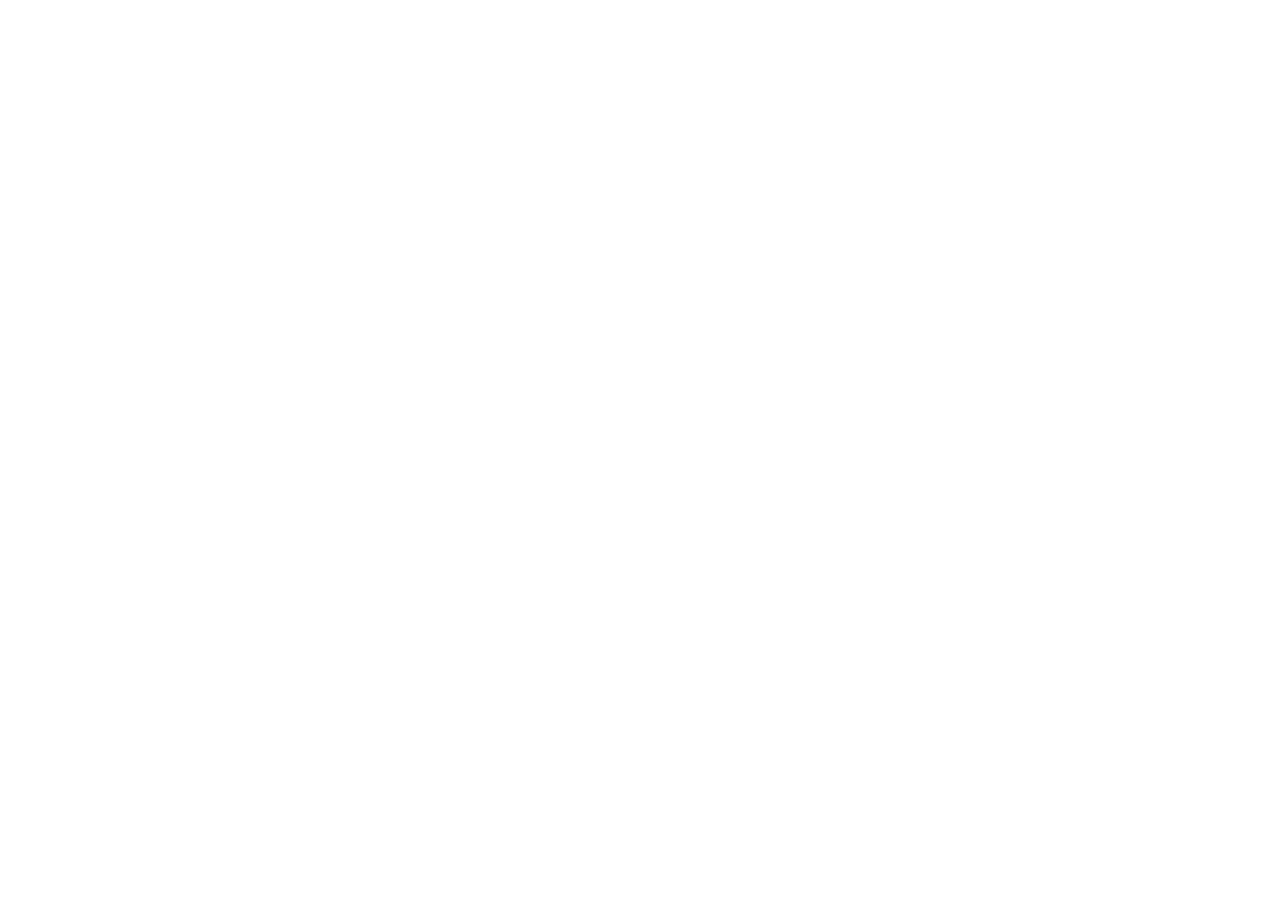
==== index.html @ 4e3c71ef "Files Setup" ====
<!DOCTYPE html>
<html lang="en">
<head>
    <meta charset="UTF-8">
    <meta http-equiv="X-UA-Compatible" content="IE=edge">
    <meta name="viewport" content="width=device-width, initial-scale=1.0">
    <title>Wather Dashboard Home</title>
    <link rel="stylesheet" href="reset.css">
    <link rel="stylesheet" href="styles.css"> 
</head>
<body>
    
</body>
</html>
---- styles.css ----
/* giving the body a dark background to better see the bright colored boxes */
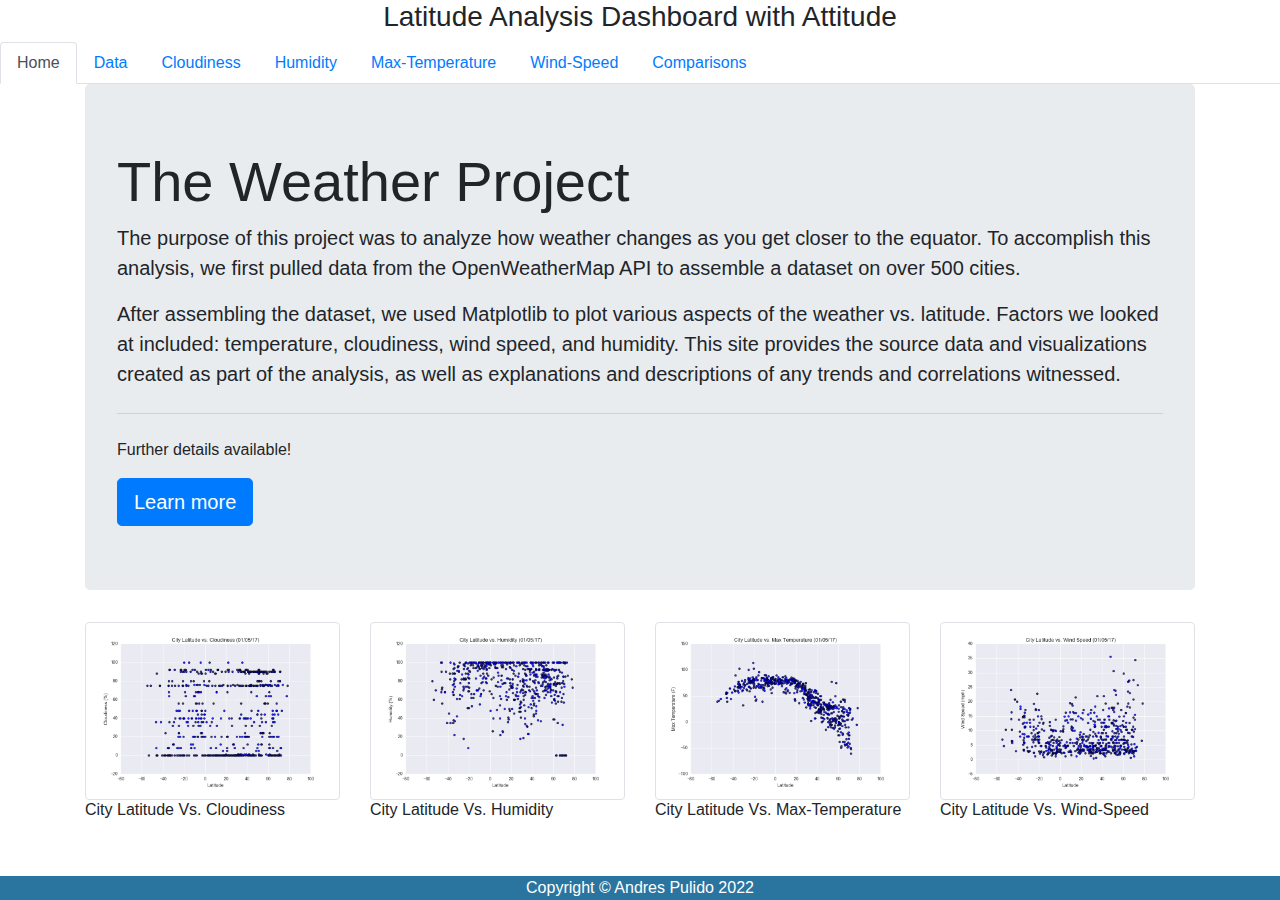
==== commit 5631eb3c: "All Pages set - Working on paragraph and Comparisons page." ====
--- a/index.html
+++ b/index.html
@@ -1,14 +1,107 @@
 <!DOCTYPE html>
 <html lang="en">
+
 <head>
-    <meta charset="UTF-8">
-    <meta http-equiv="X-UA-Compatible" content="IE=edge">
-    <meta name="viewport" content="width=device-width, initial-scale=1.0">
-    <title>Wather Dashboard Home</title>
-    <link rel="stylesheet" href="reset.css">
-    <link rel="stylesheet" href="styles.css"> 
+  <meta charset="UTF-8">
+  <title>Weather Dashboard Home</title>
+  <link rel="stylesheet" href="https://stackpath.bootstrapcdn.com/bootstrap/4.3.1/css/bootstrap.min.css" integrity="sha384-ggOyR0iXCbMQv3Xipma34MD+dH/1fQ784/j6cY/iJTQUOhcWr7x9JvoRxT2MZw1T" crossorigin="anonymous">
+  <link rel="stylesheet" href="styles.css">
 </head>
 <body>
-    
+    <div class="row">
+        <div class="col"> <!--Nav Bar-->
+          <h3 class="text-center">Latitude Analysis Dashboard with Attitude</h3>
+          <ul class="nav nav-tabs">
+              <li class="nav-item">
+                <a class="nav-link active" href="index.html">Home</a>
+              </li>
+              <li class="nav-item">
+                <a class="nav-link" href="data.html">Data</a>
+              </li>
+              <li class="nav-item">
+                <a class="nav-link" href="cloudiness.html">Cloudiness</a>
+              </li>
+              <li class="nav-item">
+                <a class="nav-link" href="humidity.html">Humidity</a>
+              </li>
+              <li class="nav-item">
+                <a class="nav-link" href="max_temperature.html">Max-Temperature</a>
+              </li>
+              <li class="nav-item">
+                <a class="nav-link" href="wind_speed.html">Wind-Speed</a>
+              </li>
+              <li class="nav-item">
+                <a class="nav-link" href="comparisons.html">Comparisons</a>
+              </li>
+          </ul>
+          </div>
+      </div>
+  <div class="container">
+    <div class="jumbotron">
+      <h1 class="display-4">The Weather Project</h1>
+      <p class="lead">The purpose of this project was to analyze how weather changes as you get closer to the equator.
+           To accomplish this analysis, we first pulled data from the OpenWeatherMap API to assemble a dataset on over 500 cities.</p>
+      <p class="lead">After assembling the dataset, we used Matplotlib to plot various aspects of the weather vs. latitude. 
+          Factors we looked at included: temperature, cloudiness, wind speed, and humidity. 
+          This site provides the source data and visualizations created as part of the analysis, as well as explanations and 
+          descriptions of any trends and correlations witnessed.</p>
+      <hr class="my-4">
+      <p>Further details available!</p>
+      <a class="btn btn-primary btn-lg" href="comparisons.html" role="button">Learn more</a>
+    </div>
+  </div>
+
+<div class="container">
+  <h3 class="text-center"></h3>
+    <div class="row">
+        <div class="col-3"> <!--Cloudiness-->
+            <div class="thumbnail">
+            <a href="cloudiness.html">
+                <img src="Resources/assets/images/Fig3.png" alt="..." class="img-thumbnail">
+            </a>
+            </div>
+            <div class="caption">
+                <h6>City Latitude Vs. Cloudiness</h6>
+            </div>
+        </div>
+        <div class="col-3"> <!--Humidity-->
+            <div class="thumbnail">
+            <a href="humidity.html">
+                <img src="Resources/assets/images/Fig2.png" alt="..." class="img-thumbnail">
+            </a>
+            </div>
+            <div class="caption">
+                <h6>City Latitude Vs. Humidity</h6>
+            </div>
+        </div>
+        <div class="col-3"> <!--Max-Temperature-->
+            <div class="thumbnail">
+            <a href="max_temperature.html">
+                <img src="Resources/assets/images/Fig1.png" alt="..." class="img-thumbnail">
+            </a>
+            </div>
+            <div class="caption">
+                <h6>City Latitude Vs. Max-Temperature</h6>
+            </div>
+        </div>
+        <div class="col-3"> <!--Wind-Speed-->
+            <div class="thumbnail">
+            <a href="wind_speed.html">
+                <img src="Resources/assets/images/Fig4.png" alt="..." class="img-thumbnail">
+            </a>
+            </div>
+            <div class="caption">
+                <h6>City Latitude Vs. Wind-Speed</h6>
+            </div>
+        </div>
+    </div>
+</div>
+<!--Footer-->
+<footer class = "footer">
+    <div class ="container">
+        <span>Copyright &copy; Andres Pulido 2022</span>
+    </div>
+</footer>
 </body>
-</html>+
+</html>
--- a/styles.css
+++ b/styles.css
@@ -1 +1,11 @@
 /* giving the body a dark background to better see the bright colored boxes */
+.footer {
+    position: fixed;
+    left: 0;
+    bottom: 0;
+    width: 100%;
+    background-color: rgb(42, 117, 160);
+    color: white;
+    text-align: center;
+ }
+ 
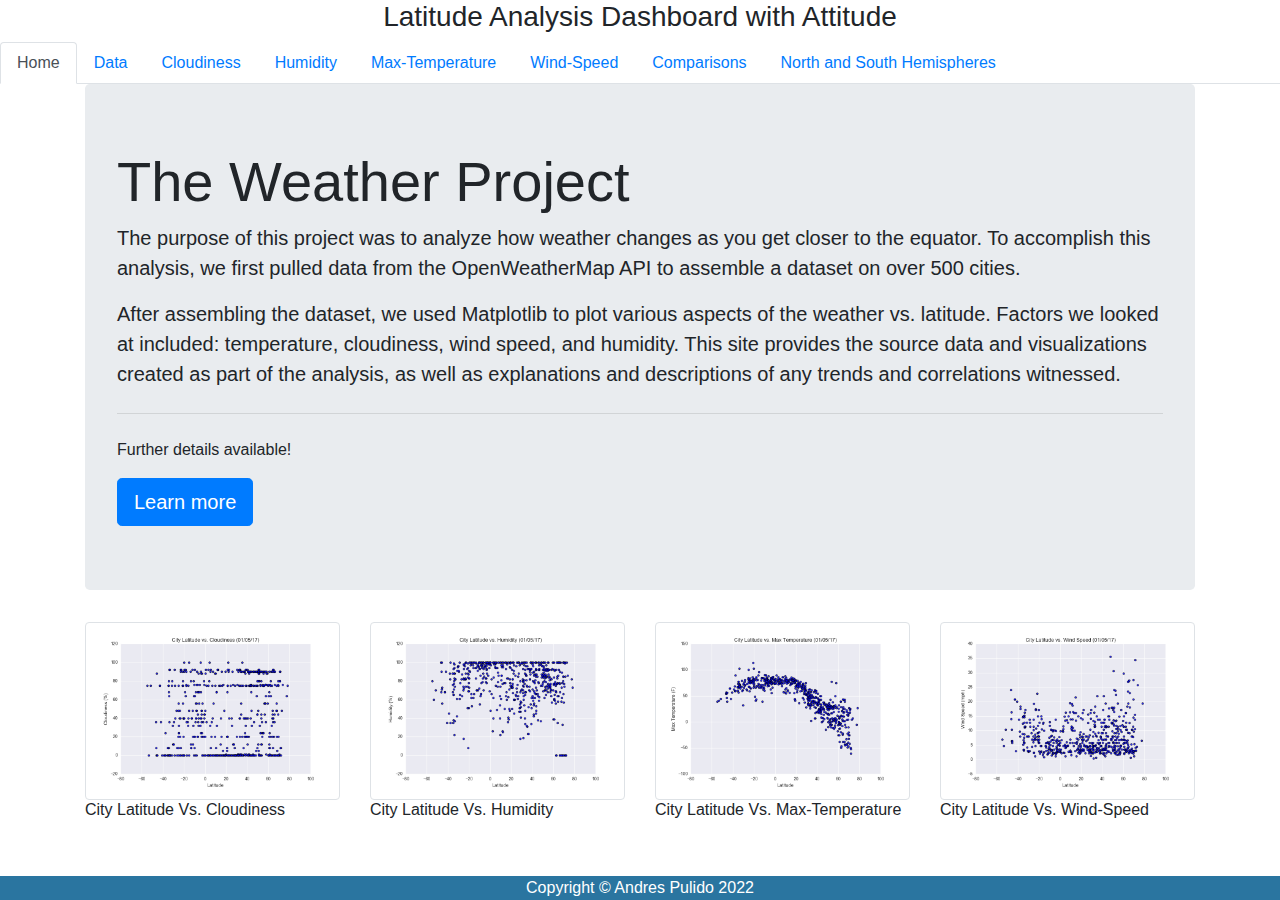
==== commit c175134d: "All Pages layouts are done, pending text content and final nav bar." ====
--- a/index.html
+++ b/index.html
@@ -8,10 +8,10 @@
   <link rel="stylesheet" href="styles.css">
 </head>
 <body>
-    <div class="row">
+    <div class="row fixed-top">
         <div class="col"> <!--Nav Bar-->
           <h3 class="text-center">Latitude Analysis Dashboard with Attitude</h3>
-          <ul class="nav nav-tabs">
+          <ul class="nav nav-tabs fixed-nav-bar">
               <li class="nav-item">
                 <a class="nav-link active" href="index.html">Home</a>
               </li>
@@ -32,6 +32,9 @@
               </li>
               <li class="nav-item">
                 <a class="nav-link" href="comparisons.html">Comparisons</a>
+              </li>
+              <li class="nav-item">
+                <a class="nav-link" href="nandshemispheres.html">North and South Hemispheres</a>
               </li>
           </ul>
           </div>
@@ -62,7 +65,7 @@
             </div>
             <div class="caption">
                 <h6>City Latitude Vs. Cloudiness</h6>
-            </div>
+        </div>
         </div>
         <div class="col-3"> <!--Humidity-->
             <div class="thumbnail">
@@ -96,12 +99,11 @@
         </div>
     </div>
 </div>
+</body>
 <!--Footer-->
 <footer class = "footer">
     <div class ="container">
         <span>Copyright &copy; Andres Pulido 2022</span>
     </div>
 </footer>
-</body>
-
 </html>
--- a/styles.css
+++ b/styles.css
@@ -8,4 +8,12 @@
     color: white;
     text-align: center;
  }
+
+ .classWithPad { margin:10px; padding:15px; }
+
+ .fixed-top{ position: sticky;
+     top: 0;
+     left: 0;
+     background-color: rgb(255, 255, 255);
+     }
  
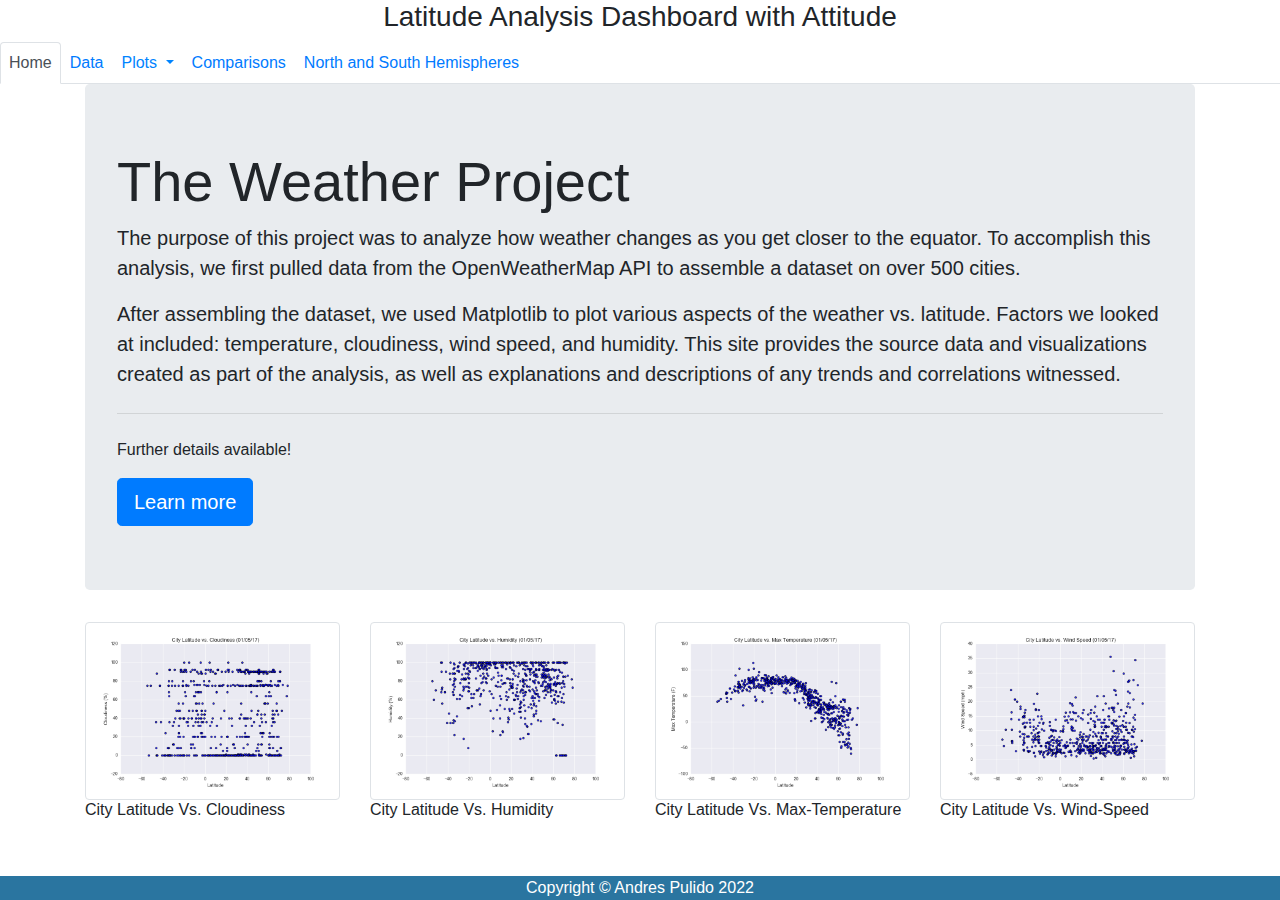
==== commit 5f480e74: "All Items completed." ====
--- a/index.html
+++ b/index.html
@@ -7,28 +7,45 @@
   <link rel="stylesheet" href="https://stackpath.bootstrapcdn.com/bootstrap/4.3.1/css/bootstrap.min.css" integrity="sha384-ggOyR0iXCbMQv3Xipma34MD+dH/1fQ784/j6cY/iJTQUOhcWr7x9JvoRxT2MZw1T" crossorigin="anonymous">
   <link rel="stylesheet" href="styles.css">
 </head>
+<!-- Body -->
 <body>
-    <div class="row fixed-top">
-        <div class="col"> <!--Nav Bar-->
-          <h3 class="text-center">Latitude Analysis Dashboard with Attitude</h3>
-          <ul class="nav nav-tabs fixed-nav-bar">
+  <div class="row fixed-top">
+      <div class="col"> <!--Nav Bar-->
+        <h3 class="text-center">Latitude Analysis Dashboard with Attitude</h3>
+        <nav class="nav nav-tabs fixed-nav-bar navbar-expand-sm">
+          <button
+          type="button"
+          data-toggle ="collapse"
+          data-target = "#navbarNav"
+          class = "navbar-toggler"
+          aria-controls = "navbarNav"
+          aria-expanded = "false"
+          aria-label = "Toggle navigation" >
+            <a class = "cote">
+              Menu
+            </a>
+          <!-- <span class="navbar-toggler-icon"></span> -->
+          </button>
+          <div
+            class = "collapse navbar-collapse"
+            id ="navbarNav">
+            <ul class = "navbar-nav">
               <li class="nav-item">
                 <a class="nav-link active" href="index.html">Home</a>
               </li>
               <li class="nav-item">
                 <a class="nav-link" href="data.html">Data</a>
               </li>
-              <li class="nav-item">
-                <a class="nav-link" href="cloudiness.html">Cloudiness</a>
-              </li>
-              <li class="nav-item">
-                <a class="nav-link" href="humidity.html">Humidity</a>
-              </li>
-              <li class="nav-item">
-                <a class="nav-link" href="max_temperature.html">Max-Temperature</a>
-              </li>
-              <li class="nav-item">
-                <a class="nav-link" href="wind_speed.html">Wind-Speed</a>
+              <li class="nav-item dropdown cote">
+                <a class="nav-link dropdown-toggle" id="navbarDropdown" role="button" data-toggle="dropdown" aria-haspopup="true" aria-expanded="false">
+                  Plots
+                </a>
+                <div class="dropdown-menu" aria-labelledby="navbarDropdown">
+                  <a class="nav-link" href="cloudiness.html">Cloudiness</a>
+                  <a class="nav-link" href="humidity.html">Humidity</a>
+                  <a class="nav-link" href="max_temperature.html">Max-Temperature</a>
+                  <a class="nav-link" href="wind_speed.html">Wind-Speed</a>
+                </div>
               </li>
               <li class="nav-item">
                 <a class="nav-link" href="comparisons.html">Comparisons</a>
@@ -36,9 +53,11 @@
               <li class="nav-item">
                 <a class="nav-link" href="nandshemispheres.html">North and South Hemispheres</a>
               </li>
-          </ul>
+            </ul>
           </div>
+        </nav>
       </div>
+    </div>
   <div class="container">
     <div class="jumbotron">
       <h1 class="display-4">The Weather Project</h1>
@@ -99,11 +118,15 @@
         </div>
     </div>
 </div>
-</body>
+<!-- Scripts -->
+<script src="https://code.jquery.com/jquery-3.3.1.slim.min.js" integrity="sha384-q8i/X+965DzO0rT7abK41JStQIAqVgRVzpbzo5smXKp4YfRvH+8abtTE1Pi6jizo" crossorigin="anonymous"></script>
+<script src="https://cdnjs.cloudflare.com/ajax/libs/popper.js/1.14.7/umd/popper.min.js" integrity="sha384-UO2eT0CpHqdSJQ6hJty5KVphtPhzWj9WO1clHTMGa3JDZwrnQq4sF86dIHNDz0W1" crossorigin="anonymous"></script>
+<script src="https://stackpath.bootstrapcdn.com/bootstrap/4.3.1/js/bootstrap.min.js" integrity="sha384-JjSmVgyd0p3pXB1rRibZUAYoIIy6OrQ6VrjIEaFf/nJGzIxFDsf4x0xIM+B07jRM" crossorigin="anonymous"></script>
 <!--Footer-->
 <footer class = "footer">
     <div class ="container">
         <span>Copyright &copy; Andres Pulido 2022</span>
     </div>
 </footer>
+</body>
 </html>
--- a/styles.css
+++ b/styles.css
@@ -15,5 +15,7 @@
      top: 0;
      left: 0;
      background-color: rgb(255, 255, 255);
-     }
- 
+}
+.cote{
+    color: rgb(0, 132, 255);
+} 
